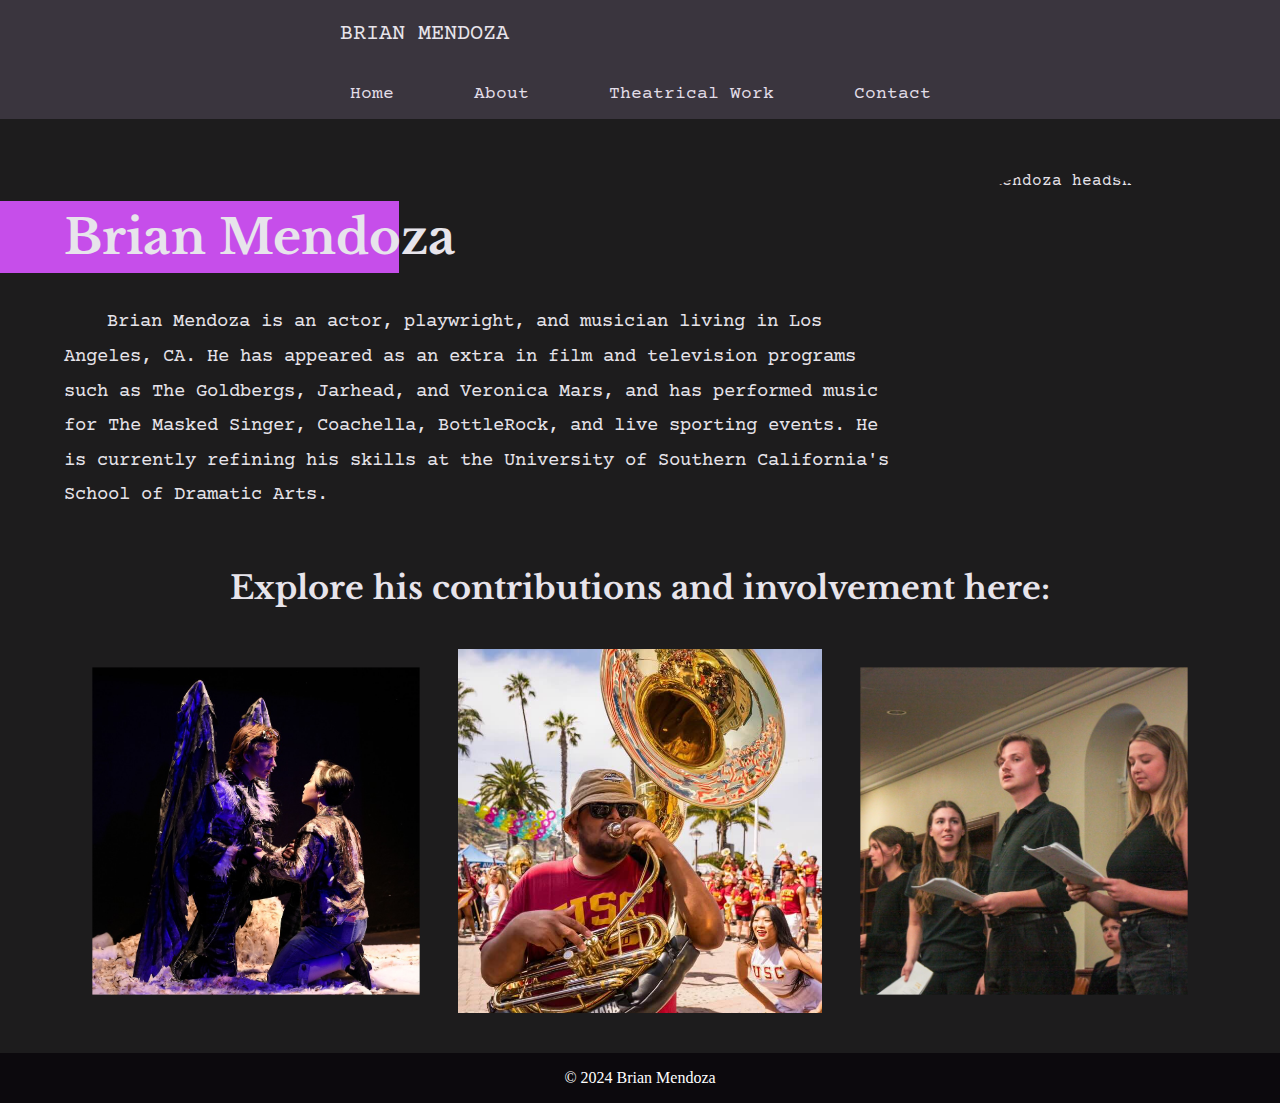
==== index.html @ 6a91843c "Rename Index.html to index.html" ====
<!DOCTYPE html>

<html>

<head>
    <meta name="viewport" content="width=device-width, initial-scale=1.0">
    <meta name="description"
        content="A comprehensive portfolio showcasing Brian's work, including his About, backstage experiences, written works, and contact information. Explore his projects and learn more about his skills and accomplishments.">

    <link href="https://fonts.googleapis.com/css2?family=Courier+Prime:ital,wght@0,400;0,700;1,400;1,700&display=swap"
        rel="stylesheet">
    <link href="https://fonts.googleapis.com/css2?family=Libre+Baskerville:ital,wght@0,400;0,700;1,400&display=swap"
        rel="stylesheet">

    <link rel="stylesheet" href="Styles.css">

    <title>Portfolio</title>

    <style>
        .circleContainer {
            float: right;
            margin: 0px 0px 10px 20px;
            width: 300px;
            height: 300px;
            border-radius: 50%;
            overflow: hidden;
        }

        .wrappedImage {
            width: 100%;
            height: 100%;
            object-fit: cover;
            object-position: top;
        }

        .item {
            overflow: hidden;
            position: relative;

            aspect-ratio: 1 / 1;

            flex: 0 0 calc(33.33% - 20px);
            margin: 10px;
            box-sizing: border-box;
        }

        .item img {
            width: 100%;
            height: 100%;
            object-fit: cover;
        }

        .item2 {
            transform: scale(0.90);
            align-items: center;
        }

        .backstageImg {
            object-position: 37%;
        }

        .caption {
            position: absolute;
            top: 0;
            left: 0;
            width: 100%;
            height: 100%;

            color: #fff;
            font-size: 2em;
            visibility: hidden;

            display: flex;
            align-items: center;
            justify-content: center;
            box-sizing: border-box;
        }

        .item:hover .caption {
            visibility: visible;
            background-color: rgba(0, 0, 0, 0.5);
            transition: background-color 0.3s, color 0.3s;
        }

    </style>

</head>


<body>
    <div class="navbar flexContainer">
        <p class="nameItem">BRIAN MENDOZA</p>
        <ul class="topMenu menuItem">

            <li><a href="Index.html">Home</a></li>

            <li><a href="About.html">About</a></li>

            <li><a href="TheatricalWork.html">Theatrical Work</a></li>

            <li><a href="Contact.html">Contact</a></li>
        
        </ul> <!-- top menu -->
    </div> <!-- Nav Bar -->


    <div class="main">
        <div class="circleContainer">
            <img src="img/bio.jpg" alt="Brian Mendoza headshot" class="wrappedImage">
        </div>

        <div class="highlightContainer">
            <div class="highlight"></div>
            <h1 class="bigText">Brian Mendoza</h1>
        </div> <!-- hightlight container -->

        <div class="bodyText">

            <p>Brian Mendoza is an actor, playwright, and musician living in Los Angeles, CA. He has appeared as an
                extra in film and television programs such as The Goldbergs, Jarhead, and Veronica Mars, and has
                performed music for The Masked Singer, Coachella, BottleRock, and live sporting events. He is currently
                refining his skills at the University of Southern California's School of Dramatic Arts.</p>

        </div> <!-- body text -->


        <h2>Explore his contributions and involvement here:</h2>

        <div class="flexContainer">
            <div class="item item2">
                <img src="img/backstage.jpg" alt="New Works Festival Year 3" class="backstageImg">
                <a href="TheatricalWork.html"><div class="caption">Backstage</div></a>
            </div>

            <div class="item">
                <img src="img/catalina.jpg" alt="Brian performing at Catalina Island">
                <a href="About.html"><div class="caption">About</div></a>
            </div>

            <div class="item item2">
                <img src="img/written.png" alt="Students doing a live reading at About Face">
                <a href="TheatricalWork.html"><div class="caption">Written Work</div></a>
            </div>
        </div>

    </div> <!-- main -->

    <div class="footer">
        <p>&#169; 2024 Brian Mendoza</p>
    </div>

</body>


</html>
---- Styles.css ----
/* ------ NAVIGATION BAR ------ */

.navbar {
    background-color: #3a353e;

    font-family: "Courier Prime", monospace;
    font-size: 1.15em;
    color: #e7e4eb;

    position: fixed;
    top: 0px;
    left: 0px;
    right: 0px;
    z-index: 2;
}

.navbar ul {
    list-style: none;
    margin: 0px;
    padding: 0px;
}

.navbar li {
    background-color: #3a353e;
    padding: 0px 40px;
    text-align: center;
}

.navbar li:hover {
    text-decoration: underline;
    background-color: #5d5861;
    border-radius: 25px;
    transition: background-color 0.3s, color 0.3s;
}

.navbar a {
    display: block;
    height: 50px;
    line-height: 50px;
    text-decoration: none;
    color: #e3dee9;
}



/* ------ TOP MENU ------ */



.topMenu {
    display: flex;
    align-items: center;
    justify-content: center;

    z-index: 2;
}

.topMenu ul {
    position: absolute;
    display: none;
}

.active {
    font-weight: bold;
    background-color: #c9aed8;
}


/* ------ MAIN ------ */



.main {
    font-family: "Courier Prime", monospace;
    line-height: 1.5;
    color: #e7e4eb;
    padding: 50px 64px 0;
}

body {
    background-color: #1d1c1d;
    margin: 0;
    padding: 0;
}

.bodyText {
    line-height: 1.8;
    text-indent: 2.25em;
    font-size: 1.20em;
}

h1, h2, h3 {
    font-family: "Libre Baskerville", serif;
}

.main > h2 {
    padding-top: 25px;
    text-align: center;
    font-size: 2em;
}

.footer {
    text-align: center;
    background-color: rgb(12, 9, 13);
    color: #fff;

    height: 50px;
    width: 100%;
    line-height: 50px;

    margin-top: 30px;
}


/* ------ BIG TEXT ------ */



.bigText {
    font-size: 3em;
    position: relative;
    z-index: 1;
}

.textAboveBig {
    margin-bottom: -15px;
}

.highlightContainer {
    position: relative;
}

.highlight {
    position: absolute;
    left: -100px;
    width: 36%;
    top: 0;
    bottom: 0;
    background-color: #c64eea;
    padding-right: 20px;
    z-index: -1;
}


/* ------ FLEX ------ */



.flexContainer {
    width: 100%;

    display: flex;
    flex-wrap: wrap;

    justify-content: center;
    position: relative;
}

.nameItem {
    flex: 0 0 50%;
    object-position: left;
    padding: 0 0 0 40px;
    color: #e7e4eb;
    font-size: 1.20em;
}

.menuItem {
    flex: 0 0 (50% - 40px);
    object-position: right;
}
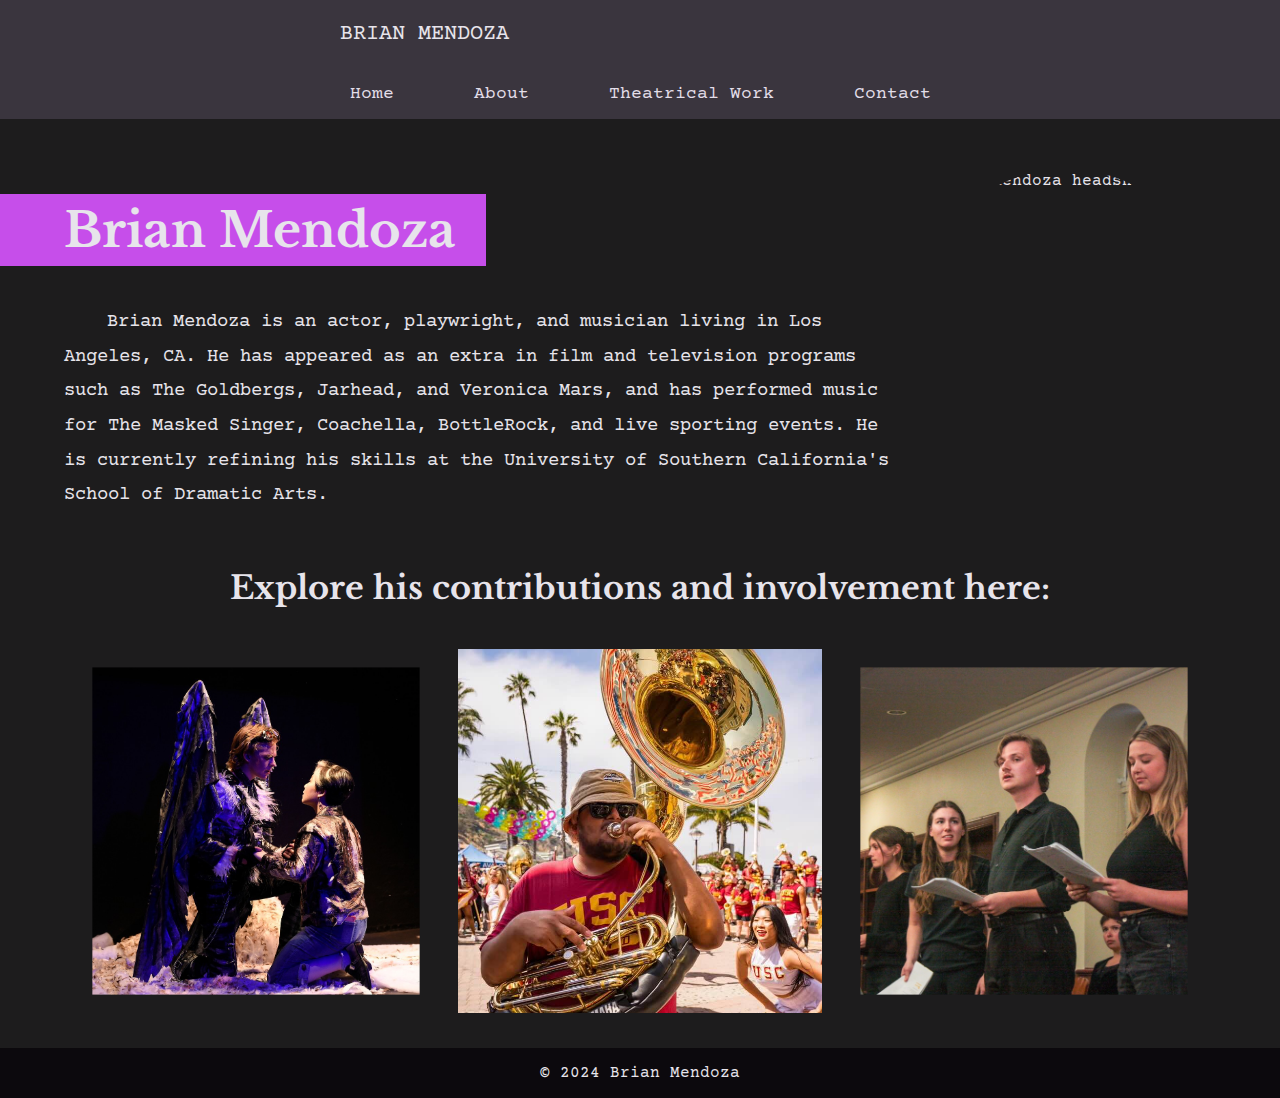
==== commit 1eadc357: "Portfolio" ====
--- a/index.html
+++ b/index.html
@@ -3,16 +3,16 @@
 <html>
 
 <head>
+    <link rel="icon" type="image/svg+xml" href="img/cloud.svg">
+
     <meta name="viewport" content="width=device-width, initial-scale=1.0">
     <meta name="description"
-        content="A comprehensive portfolio showcasing Brian's work, including his About, backstage experiences, written works, and contact information. Explore his projects and learn more about his skills and accomplishments.">
+        content="A comprehensive portfolio showcasing Brian's work, including his background, backstage experiences, written works, and contact information. Explore his projects and learn more about his skills and accomplishments.">
 
     <link href="https://fonts.googleapis.com/css2?family=Courier+Prime:ital,wght@0,400;0,700;1,400;1,700&display=swap"
         rel="stylesheet">
     <link href="https://fonts.googleapis.com/css2?family=Libre+Baskerville:ital,wght@0,400;0,700;1,400&display=swap"
         rel="stylesheet">
-
-    <link rel="stylesheet" href="Styles.css">
 
     <title>Portfolio</title>
 
@@ -84,6 +84,8 @@
 
     </style>
 
+    <link rel="stylesheet" href="Styles.css">
+
 </head>
 
 
@@ -91,18 +93,12 @@
     <div class="navbar flexContainer">
         <p class="nameItem">BRIAN MENDOZA</p>
         <ul class="topMenu menuItem">
-
-            <li><a href="Index.html">Home</a></li>
-
+            <li><a href="Main.html">Home</a></li>
             <li><a href="About.html">About</a></li>
-
             <li><a href="TheatricalWork.html">Theatrical Work</a></li>
-
-            <li><a href="Contact.html">Contact</a></li>
-        
+            <li><a href="Contact.html">Contact</a></li>        
         </ul> <!-- top menu -->
     </div> <!-- Nav Bar -->
-
 
     <div class="main">
         <div class="circleContainer">
@@ -110,9 +106,9 @@
         </div>
 
         <div class="highlightContainer">
-            <div class="highlight"></div>
-            <h1 class="bigText">Brian Mendoza</h1>
-        </div> <!-- hightlight container -->
+            <div class="highlight"><h1 class="bigText">Brian Mendoza</h1></div>
+        </div>
+        
 
         <div class="bodyText">
 
@@ -129,7 +125,7 @@
         <div class="flexContainer">
             <div class="item item2">
                 <img src="img/backstage.jpg" alt="New Works Festival Year 3" class="backstageImg">
-                <a href="TheatricalWork.html"><div class="caption">Backstage</div></a>
+                <a href="TheatricalWork.html#BSW"><div class="caption">Backstage</div></a>
             </div>
 
             <div class="item">
@@ -139,7 +135,7 @@
 
             <div class="item item2">
                 <img src="img/written.png" alt="Students doing a live reading at About Face">
-                <a href="TheatricalWork.html"><div class="caption">Written Work</div></a>
+                <a href="TheatricalWork.html#WW"><div class="caption">Written Work</div></a>
             </div>
         </div>
 
@@ -152,4 +148,4 @@
 </body>
 
 
-</html>
+</html>--- a/Styles.css
+++ b/Styles.css
@@ -60,9 +60,10 @@
     display: none;
 }
 
-.active {
-    font-weight: bold;
-    background-color: #c9aed8;
+.navbar .menuItem .active {
+    background-color: rgb(72, 67, 74);
+    border-radius: 25px;
+    transition: background-color 0.3s ease;
 }
 
 
@@ -75,12 +76,14 @@
     line-height: 1.5;
     color: #e7e4eb;
     padding: 50px 64px 0;
+    min-height: calc(100vh - 200px)
 }
 
 body {
     background-color: #1d1c1d;
     margin: 0;
     padding: 0;
+    height: 100%;
 }
 
 .bodyText {
@@ -89,7 +92,7 @@
     font-size: 1.20em;
 }
 
-h1, h2, h3 {
+h1, h2, h3, .contactBG button {
     font-family: "Libre Baskerville", serif;
 }
 
@@ -100,15 +103,15 @@
 }
 
 .footer {
+    font-family: "Courier Prime", monospace;
     text-align: center;
     background-color: rgb(12, 9, 13);
-    color: #fff;
+    color: #e7e4eb;
 
     height: 50px;
     width: 100%;
     line-height: 50px;
-
-    margin-top: 30px;
+    margin-top: 2%;
 }
 
 
@@ -118,28 +121,29 @@
 
 .bigText {
     font-size: 3em;
+    z-index: 1;
+    padding-left: 64px;
+    margin: 0;
+}
+
+.highlightContainer {
+    padding: 25px 0px 20px;
     position: relative;
-    z-index: 1;
-}
-
-.textAboveBig {
-    margin-bottom: -15px;
-}
-
-.highlightContainer {
+    display: flex;
+    flex-wrap: wrap;
+}
+
+.highlight {
     position: relative;
-}
-
-.highlight {
-    position: absolute;
-    left: -100px;
-    width: 36%;
+    left: -64px;
+    width: auto;
     top: 0;
     bottom: 0;
     background-color: #c64eea;
-    padding-right: 20px;
+    padding: 0px 30px 0px 0px;
     z-index: -1;
 }
+
 
 
 /* ------ FLEX ------ */
@@ -168,3 +172,229 @@
     flex: 0 0 (50% - 40px);
     object-position: right;
 }
+
+
+
+/* Responsive Web Design */
+
+
+
+@media (max-width: 767px) {
+    .bodyText {
+        line-height: 1.75;
+        text-indent: 2em;
+        font-size: 1em;
+    }
+
+    .topMenu {
+        flex-direction: row;
+    }
+
+    .navbar {
+        font-size: 0.88em;
+    }
+
+    .navbar a {
+        height: auto;
+        line-height: 20px;
+    }
+
+    .navbar li {
+        padding: 0 4%;
+    }
+
+    .nameItem {
+        flex: 0 0 100%;
+        text-align: center;
+        font-size: 1.1em;
+        padding: 5px 0px 0px;
+    }
+
+    .menuItem {
+        flex: 0 0 100%;
+        text-align: center;
+    }
+
+    .bigText {
+        padding-left: 15px;
+    }
+    
+    .highlightContainer {
+        padding: 0px 0px 20px;
+    }
+    
+    .highlight {
+        width: auto;
+        left: -15px;
+        background-color: #c64eea;
+        padding-right: 20px;
+    }
+    
+    .main {
+        padding: 40px 15px 0;
+        height: 100%;
+    }
+
+    /* main */
+
+    .caption {
+        visibility: visible;
+        background-color: rgba(0, 0, 0, 0.45);
+    }
+
+    .circleContainer {
+        float: none;
+        margin: auto;
+        margin-bottom: 20px;
+
+        width: 69%;
+        height: auto;
+        aspect-ratio: 1 / 1;
+    }
+
+    .flexContainer {
+        flex-direction: column;
+    }
+
+    .item2 {
+        transform: scale(1);
+    }
+
+    /* about */
+
+    .itemLeft, .itemRight {
+        margin: 15px;
+    }
+
+    .itemLeft h2, .itemRight h2 {
+        font-size: 1.5em;
+        margin: 0;
+    }
+
+    .itemEntry {
+        display: flex;
+        margin: 40px 0px;
+    }
+
+    .go {
+        text-align: right;
+    }
+
+    .columnEmph {
+        margin: 25px 0px 15px 0px;
+    }
+
+    .pdfContainer {
+        margin: 25px 0px;
+    }
+
+    /* theatrical work */
+    
+    .containerR {
+        float: none;
+        margin: auto;
+        width: 87%;
+        height: 87%;
+    }
+
+    .containerL {   
+        float: none;
+        margin: auto;
+        width: 87%;
+        height: 87%;
+    }
+
+    /* contact */
+
+    .contactBG {
+        width: auto;
+    }
+
+    .formGroup {
+        margin-bottom: 15px;
+    }
+
+    .formGroup input,
+    .formGroup textarea {
+        margin: 5px 0;
+        font-size: 1em;
+        height: 40px;
+    }
+
+    .contactBG .halfWidthItems {
+        flex-direction: column;
+    }
+
+    .contactBG .halfWidth {
+        flex: 0 0 100%;
+        margin-bottom: 20px;
+    }
+
+    .contactBG .formGroup {
+        font-size: 1em;
+    }
+
+    .formGroup #cqc {
+        height: 100px;
+    }
+    
+
+    /* confirmation */
+
+    .flexContainerConfirm > p {
+        width: 87%;
+    }
+
+    .bigTextConfirm {
+        text-align: center;
+    }
+
+}
+
+
+
+
+@media (min-width: 768px) and (max-width: 991px) {
+    .topMenu {
+        flex-direction: row;
+    }
+
+    .nameItem {
+        flex: 0 0 100%;
+        padding: 0;
+        text-align: center;
+    }
+    
+    .menuItem {
+        flex: 0 0 (100% - 40px);
+    }
+
+    .circleContainer {
+        float: right;
+        margin: 0px 0px 10px 10px;
+        width: 300px;
+        height: 300px;
+        border-radius: 50%;
+        overflow: hidden;
+    }
+
+    .itemLeft {
+        flex: 0 0 calc(100% - 30px);
+        margin: 15px;
+    }
+
+    .itemRight {
+        flex: 0 0 calc(100% - 30px);
+        margin: 15px;
+    }
+
+    .main {
+        padding: 40px 30px 0;
+        height: 100%;
+        min-height: 80.5vh;
+    }
+
+    .footer {
+        margin-top: 0;
+    }
+}